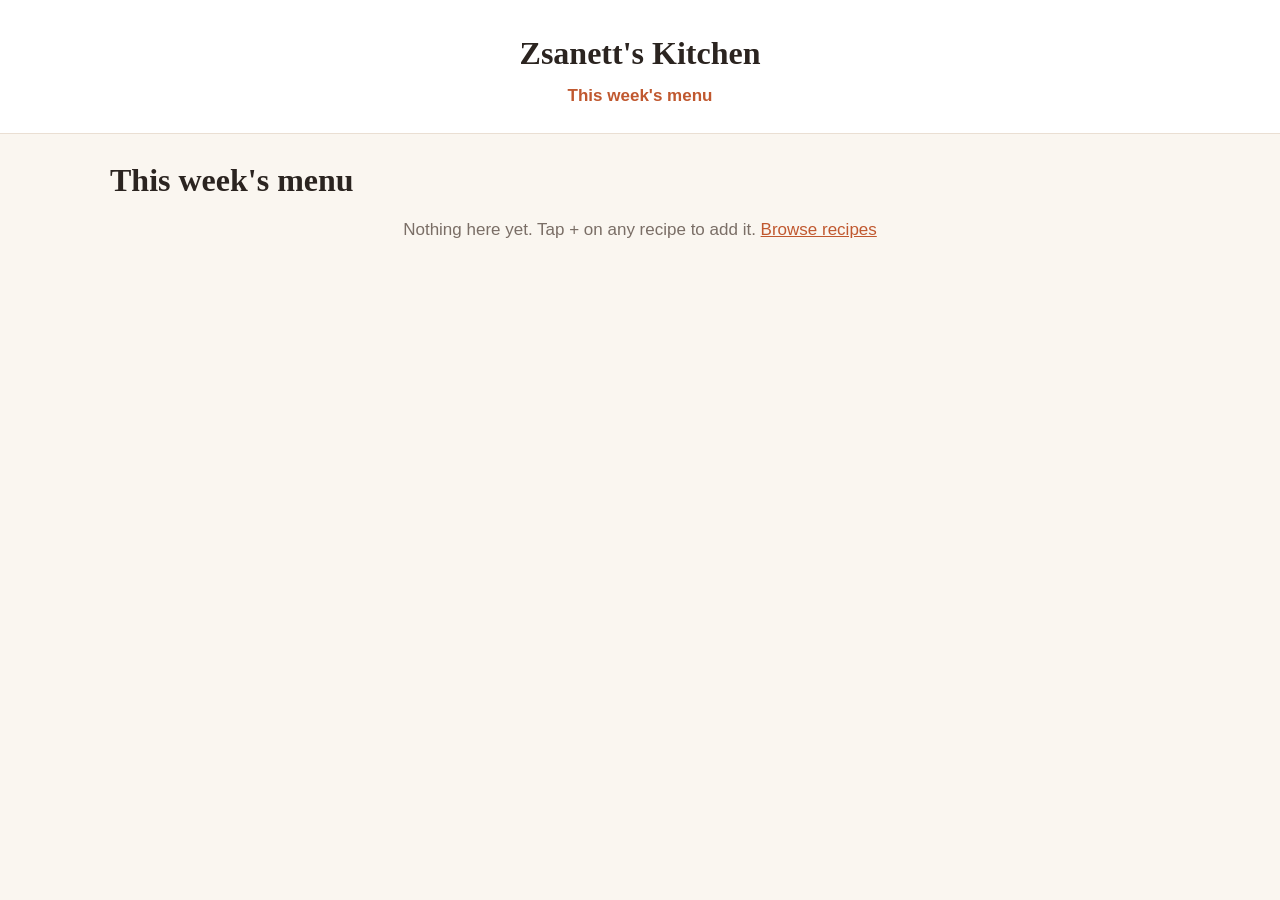
==== menu.html @ 484f0854 "Add this week's menu with a Trader Joe's-style shopping list Co-Authored-By: Devin AI <158243242+dev" ====
<!doctype html>
<html lang="en">
<head>
  <meta charset="utf-8">
  <meta name="viewport" content="width=device-width, initial-scale=1">
  <title>This week's menu · Zsanett's Kitchen</title>
  <link rel="stylesheet" href="styles.css?v=4">
</head>
<body>
  <header class="site-header">
    <a class="brand" href="./">Zsanett's Kitchen</a>
    <a class="menu-link" href="menu.html">This week's menu <span id="menu-count" class="count"></span></a>
  </header>
  <main class="wrap menu-page" id="menu"></main>
  <script src="js/aisles.js?v=4"></script>
  <script src="js/app.js?v=4"></script>
  <script>RecipeBox.renderMenu();</script>
</body>
</html>
---- styles.css ----
:root {
  --bg: #faf6f0;
  --card: #fff;
  --ink: #2b2420;
  --muted: #7a6e66;
  --accent: #c0582f;
  --line: #eadfd3;
  --serif: Georgia, "Times New Roman", serif;
  --sans: -apple-system, BlinkMacSystemFont, "Segoe UI", Roboto, Helvetica, Arial, sans-serif;
}
* { box-sizing: border-box; }
body { margin: 0; background: var(--bg); color: var(--ink); font: 17px/1.6 var(--sans); }
a { color: var(--accent); }
.wrap { max-width: 1100px; margin: 0 auto; padding: 0 20px 60px; }

.site-header { text-align: center; padding: 36px 20px 24px; border-bottom: 1px solid var(--line); background: var(--card); margin-bottom: 28px; }
.brand { font: 700 2rem/1.1 var(--serif); color: var(--ink); text-decoration: none; }

.search { display: block; width: 100%; max-width: 420px; margin: 0 auto 28px; padding: 12px 16px; font: inherit; border: 1px solid var(--line); border-radius: 999px; background: var(--card); }
.search:focus { outline: 2px solid var(--accent); outline-offset: 1px; }

.grid { list-style: none; margin: 0; padding: 0; display: grid; gap: 24px; grid-template-columns: repeat(auto-fill, minmax(240px, 1fr)); }
.card a { display: block; height: 100%; background: var(--card); border-radius: 10px; overflow: hidden; text-decoration: none; color: inherit; box-shadow: 0 1px 3px rgba(0,0,0,.08); transition: transform .15s, box-shadow .15s; }
.card a:hover, .card a:focus-visible { transform: translateY(-3px); box-shadow: 0 8px 20px rgba(0,0,0,.12); }
.thumb { aspect-ratio: 1 / 1; background: var(--line); }
.thumb img { width: 100%; height: 100%; object-fit: cover; display: block; }
.card-body { padding: 14px 16px 18px; }
.card h3 { margin: 0 0 6px; font: 700 1.15rem/1.3 var(--serif); }
.source { color: var(--muted); font-size: .85rem; text-transform: uppercase; letter-spacing: .04em; }
.group { margin-bottom: 40px; }
.group-title { font: 700 1.6rem var(--serif); margin: 0 0 16px; padding-bottom: 8px; border-bottom: 2px solid var(--accent); }
.empty { color: var(--muted); grid-column: 1 / -1; text-align: center; }

.back { display: inline-block; margin-bottom: 16px; text-decoration: none; font-weight: 600; }
.recipe-card { background: var(--card); border: 1px solid var(--line); border-radius: 12px; overflow: hidden; }
.recipe-head { display: grid; grid-template-columns: minmax(0, 1fr) minmax(0, 1fr); align-items: center; border-bottom: 1px solid var(--line); }
.hero { width: 100%; aspect-ratio: 1 / 1; object-fit: cover; display: block; }
.recipe-title { padding: 28px 32px; }
.recipe-title h1 { font: 700 2.2rem/1.15 var(--serif); margin: 0 0 12px; }
.btn { margin-top: 12px; padding: 10px 22px; border: 0; border-radius: 999px; background: var(--accent); color: #fff; font: 600 .95rem var(--sans); cursor: pointer; }
.btn:hover { filter: brightness(1.08); }
.actions { display: flex; flex-wrap: wrap; gap: 0 10px; }
.btn-menu { background: var(--card); color: var(--accent); box-shadow: inset 0 0 0 2px var(--accent); }
.btn-menu.on, .add-btn.on { background: var(--accent); color: #fff; }
.btn-light { background: var(--line); color: var(--ink); margin-top: 0; }

.menu-link { display: block; width: max-content; margin: 10px auto 0; font-weight: 600; text-decoration: none; }
.count:not(:empty) { display: inline-block; min-width: 1.5em; margin-left: 4px; padding: 0 6px; border-radius: 999px; background: var(--accent); color: #fff; font-size: .8rem; text-align: center; }
.card { position: relative; }
.add-btn { position: absolute; top: 10px; right: 10px; width: 38px; height: 38px; border: 0; border-radius: 50%; background: rgba(255,255,255,.92); color: var(--accent); font: 700 1.3rem/1 var(--sans); cursor: pointer; box-shadow: 0 1px 4px rgba(0,0,0,.25); }

.menu-page h1 { font: 700 2rem var(--serif); margin: 0 0 16px; }
.menu-list { list-style: none; margin: 0 0 32px; padding: 0; display: grid; gap: 10px; grid-template-columns: repeat(auto-fill, minmax(280px, 1fr)); }
.menu-list li { display: flex; align-items: center; gap: 12px; padding: 8px; background: var(--card); border: 1px solid var(--line); border-radius: 10px; }
.menu-list img, .menu-thumb { width: 56px; height: 56px; flex-shrink: 0; object-fit: cover; border-radius: 6px; background: var(--line); }
.menu-list a { flex: 1; color: var(--ink); font-weight: 600; text-decoration: none; }
.remove { border: 0; background: none; color: var(--muted); font-size: 1.6rem; line-height: 1; cursor: pointer; padding: 4px 8px; }
.list-head { display: flex; align-items: center; justify-content: space-between; gap: 12px; margin-bottom: 14px; padding-bottom: 8px; border-bottom: 2px solid var(--accent); }
.list-head h2 { font: 700 1.4rem var(--serif); margin: 0; }
.shopping { background: var(--card); border: 1px solid var(--line); border-radius: 12px; padding: 4px 24px 20px; }
.shopping h3 { font: 700 1rem var(--sans); text-transform: uppercase; letter-spacing: .05em; color: var(--muted); margin: 22px 0 6px; }
.from { display: block; color: var(--muted); font-size: .8rem; }

.recipe-body { display: grid; grid-template-columns: minmax(0, 1fr) minmax(0, 1.6fr); gap: 40px; padding: 28px 32px 36px; }
.recipe-body h2 { font: 700 1.4rem var(--serif); margin: 0 0 14px; padding-bottom: 8px; border-bottom: 2px solid var(--accent); }
.recipe-body h3 { font: 700 1rem var(--sans); text-transform: uppercase; letter-spacing: .05em; color: var(--muted); margin: 22px 0 8px; }
.ingredients { list-style: none; margin: 0; padding: 0; }
.ingredient-groups h3:first-child { margin-top: 0; }
.ingredients + h3 { margin-top: 28px; }
.ingredients li { padding: 8px 0; border-bottom: 1px dashed var(--line); }
.ingredients label { display: flex; gap: 10px; align-items: flex-start; cursor: pointer; }
.ingredients input { margin-top: 6px; accent-color: var(--accent); }
.ingredients input:checked + span { color: var(--muted); text-decoration: line-through; }
.method ol { margin: 0; padding: 0; list-style: none; counter-reset: step; }
.method li { counter-increment: step; position: relative; padding: 0 0 18px 46px; }
.method li::before { content: counter(step); position: absolute; left: 0; top: 0; width: 30px; height: 30px; border-radius: 50%; background: var(--accent); color: #fff; font-weight: 700; font-size: .9rem; display: grid; place-items: center; }

@media (max-width: 760px) {
  .recipe-head, .recipe-body { grid-template-columns: 1fr; }
  .recipe-title, .recipe-body { padding: 20px; }
  .recipe-title h1 { font-size: 1.7rem; }
  .recipe-body { gap: 24px; }
}

@media print {
  .site-header, .back, .btn, .add-btn { display: none; }
  body { background: #fff; }
  .recipe-card { border: 0; }
  .recipe-head { grid-template-columns: 200px 1fr; }
}
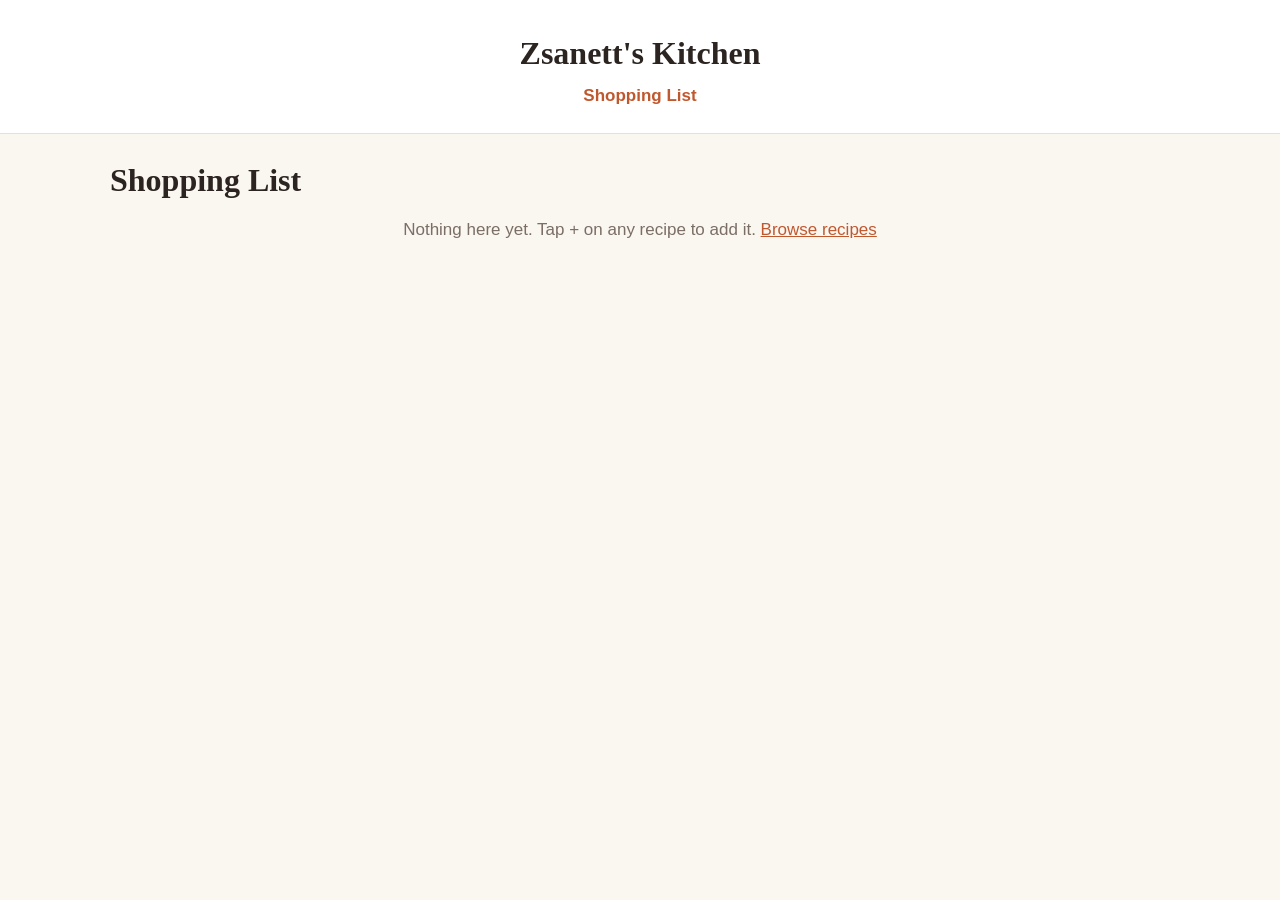
==== commit 8971ae78: "Rename the menu to Shopping List and drop 'Recipe' from titles Co-Authored-By: Devin AI <158243242+d" ====
--- a/menu.html
+++ b/menu.html
@@ -3,17 +3,17 @@
 <head>
   <meta charset="utf-8">
   <meta name="viewport" content="width=device-width, initial-scale=1">
-  <title>This week's menu · Zsanett's Kitchen</title>
-  <link rel="stylesheet" href="styles.css?v=4">
+  <title>Shopping List · Zsanett's Kitchen</title>
+  <link rel="stylesheet" href="styles.css?v=7">
 </head>
 <body>
   <header class="site-header">
     <a class="brand" href="./">Zsanett's Kitchen</a>
-    <a class="menu-link" href="menu.html">This week's menu <span id="menu-count" class="count"></span></a>
+    <a class="menu-link" href="menu.html">Shopping List <span id="menu-count" class="count"></span></a>
   </header>
   <main class="wrap menu-page" id="menu"></main>
-  <script src="js/aisles.js?v=4"></script>
-  <script src="js/app.js?v=4"></script>
+  <script src="js/aisles.js?v=7"></script>
+  <script src="js/app.js?v=7"></script>
   <script>RecipeBox.renderMenu();</script>
 </body>
 </html>
--- a/styles.css
+++ b/styles.css
@@ -81,6 +81,17 @@
   .recipe-title h1 { font-size: 1.7rem; }
   .recipe-body { gap: 24px; }
 }
+@media (max-width: 600px) {
+  .wrap { padding: 0 12px 40px; }
+  .site-header { padding: 24px 12px 16px; margin-bottom: 20px; }
+  .group { margin-bottom: 28px; }
+  .group-title { font-size: 1.3rem; margin-bottom: 12px; }
+  .grid { grid-template-columns: repeat(2, minmax(0, 1fr)); gap: 12px; }
+  .card-body { padding: 8px 10px 10px; }
+  .card h3 { font-size: .95rem; margin-bottom: 2px; }
+  .card .source { font-size: .65rem; }
+  .add-btn { top: 6px; right: 6px; width: 30px; height: 30px; font-size: 1.1rem; }
+}
 
 @media print {
   .site-header, .back, .btn, .add-btn { display: none; }
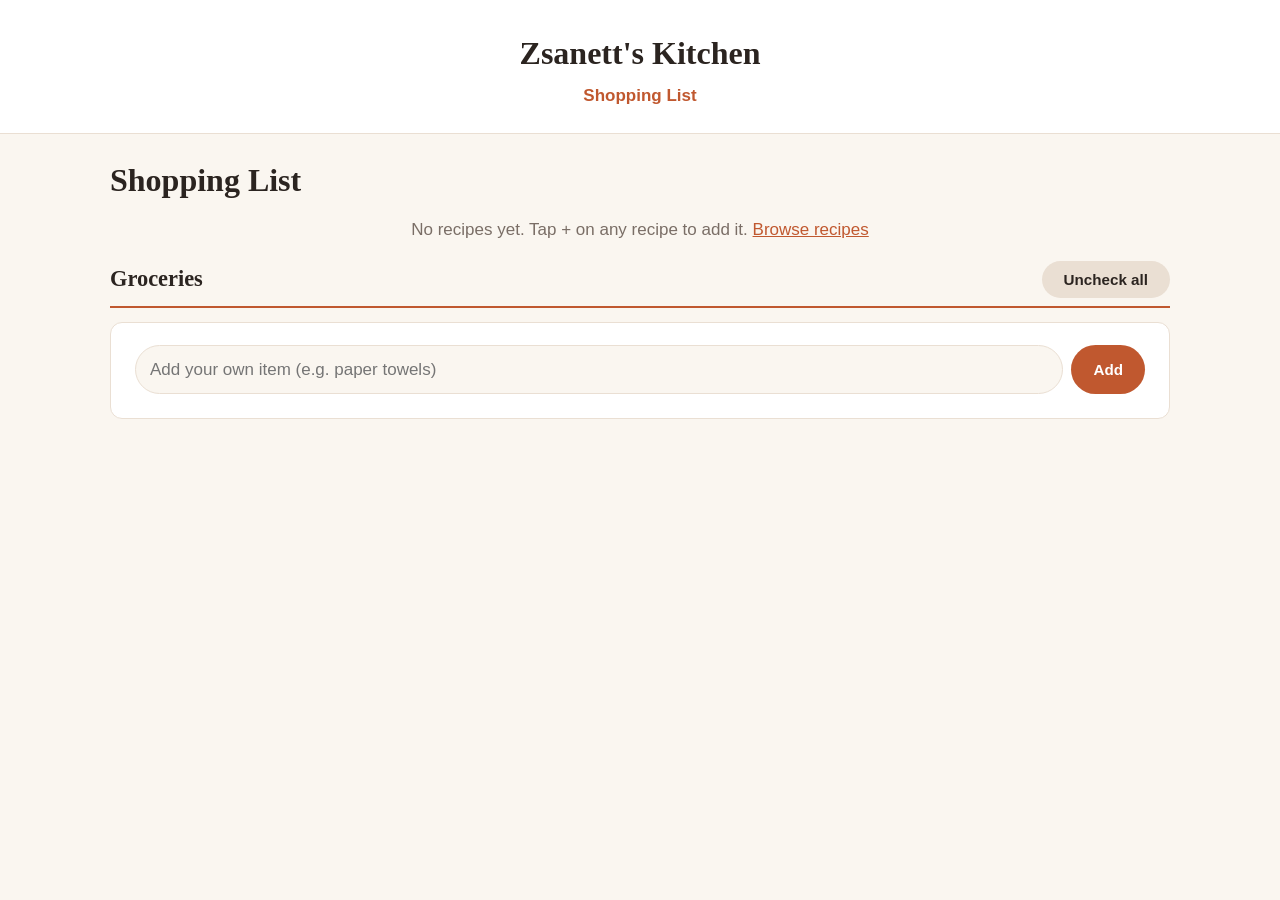
==== commit 14b817ab: "Add cook mode, your own Shopping List items, and a category jump bar Co-Authored-By: Devin AI <15824" ====
--- a/menu.html
+++ b/menu.html
@@ -4,7 +4,7 @@
   <meta charset="utf-8">
   <meta name="viewport" content="width=device-width, initial-scale=1">
   <title>Shopping List · Zsanett's Kitchen</title>
-  <link rel="stylesheet" href="styles.css?v=7">
+  <link rel="stylesheet" href="styles.css?v=8">
 </head>
 <body>
   <header class="site-header">
@@ -12,8 +12,8 @@
     <a class="menu-link" href="menu.html">Shopping List <span id="menu-count" class="count"></span></a>
   </header>
   <main class="wrap menu-page" id="menu"></main>
-  <script src="js/aisles.js?v=7"></script>
-  <script src="js/app.js?v=7"></script>
+  <script src="js/aisles.js?v=8"></script>
+  <script src="js/app.js?v=8"></script>
   <script>RecipeBox.renderMenu();</script>
 </body>
 </html>
--- a/styles.css
+++ b/styles.css
@@ -61,6 +61,35 @@
 .shopping h3 { font: 700 1rem var(--sans); text-transform: uppercase; letter-spacing: .05em; color: var(--muted); margin: 22px 0 6px; }
 .from { display: block; color: var(--muted); font-size: .8rem; }
 
+.jump { position: sticky; top: 0; z-index: 5; display: flex; gap: 8px; overflow-x: auto; padding: 10px 0; margin: -10px 0 18px; background: var(--bg); scrollbar-width: none; }
+.jump::-webkit-scrollbar { display: none; }
+.jump:empty { display: none; }
+.jump a { flex-shrink: 0; padding: 6px 14px; border-radius: 999px; background: var(--card); box-shadow: inset 0 0 0 1px var(--line); color: var(--ink); font-weight: 600; font-size: .9rem; text-decoration: none; }
+.jump a:hover, .jump a:focus-visible { box-shadow: inset 0 0 0 2px var(--accent); color: var(--accent); }
+.group { scroll-margin-top: 64px; }
+
+.add-item { display: flex; gap: 8px; margin: 18px 0 4px; }
+.add-item input { flex: 1; min-width: 0; padding: 10px 14px; font: inherit; border: 1px solid var(--line); border-radius: 999px; background: var(--bg); }
+.add-item input:focus { outline: 2px solid var(--accent); outline-offset: 1px; }
+.add-item .btn { margin: 0; }
+.ingredients li.own { display: flex; align-items: center; }
+.ingredients li.own label { flex: 1; }
+
+.cook-note:empty { display: none; }
+.cook-note { margin: 10px 0 0; color: var(--muted); font-size: .9rem; }
+body.cook .site-header, body.cook .back, body.cook .hero, body.cook .btn-menu, body.cook .actions .btn:not(.btn-cook) { display: none; }
+body.cook { font-size: 21px; }
+body.cook .recipe-head { grid-template-columns: 1fr; position: sticky; top: 0; z-index: 5; background: var(--card); }
+body.cook .recipe-title { padding: 14px 20px; }
+body.cook .recipe-title h1 { font-size: 1.4rem; margin: 0; }
+body.cook .recipe-title .source { display: none; }
+body.cook .recipe-body { grid-template-columns: 1fr; gap: 28px; }
+body.cook .wrap { padding-top: 12px; }
+body.cook .method li { cursor: pointer; padding-bottom: 24px; }
+body.cook .method li.done { color: var(--muted); text-decoration: line-through; }
+body.cook .method li.done::before { background: var(--muted); content: '✓'; }
+body.cook .method li.current { background: #fdf0e8; border-radius: 8px; box-shadow: -8px 0 0 #fdf0e8, 8px 0 0 #fdf0e8; }
+
 .recipe-body { display: grid; grid-template-columns: minmax(0, 1fr) minmax(0, 1.6fr); gap: 40px; padding: 28px 32px 36px; }
 .recipe-body h2 { font: 700 1.4rem var(--serif); margin: 0 0 14px; padding-bottom: 8px; border-bottom: 2px solid var(--accent); }
 .recipe-body h3 { font: 700 1rem var(--sans); text-transform: uppercase; letter-spacing: .05em; color: var(--muted); margin: 22px 0 8px; }
@@ -90,11 +119,12 @@
   .card-body { padding: 8px 10px 10px; }
   .card h3 { font-size: .95rem; margin-bottom: 2px; }
   .card .source { font-size: .65rem; }
+  .group { scroll-margin-top: 56px; }
   .add-btn { top: 6px; right: 6px; width: 30px; height: 30px; font-size: 1.1rem; }
 }
 
 @media print {
-  .site-header, .back, .btn, .add-btn { display: none; }
+  .site-header, .back, .btn, .add-btn, .jump, .cook-note { display: none; }
   body { background: #fff; }
   .recipe-card { border: 0; }
   .recipe-head { grid-template-columns: 200px 1fr; }
